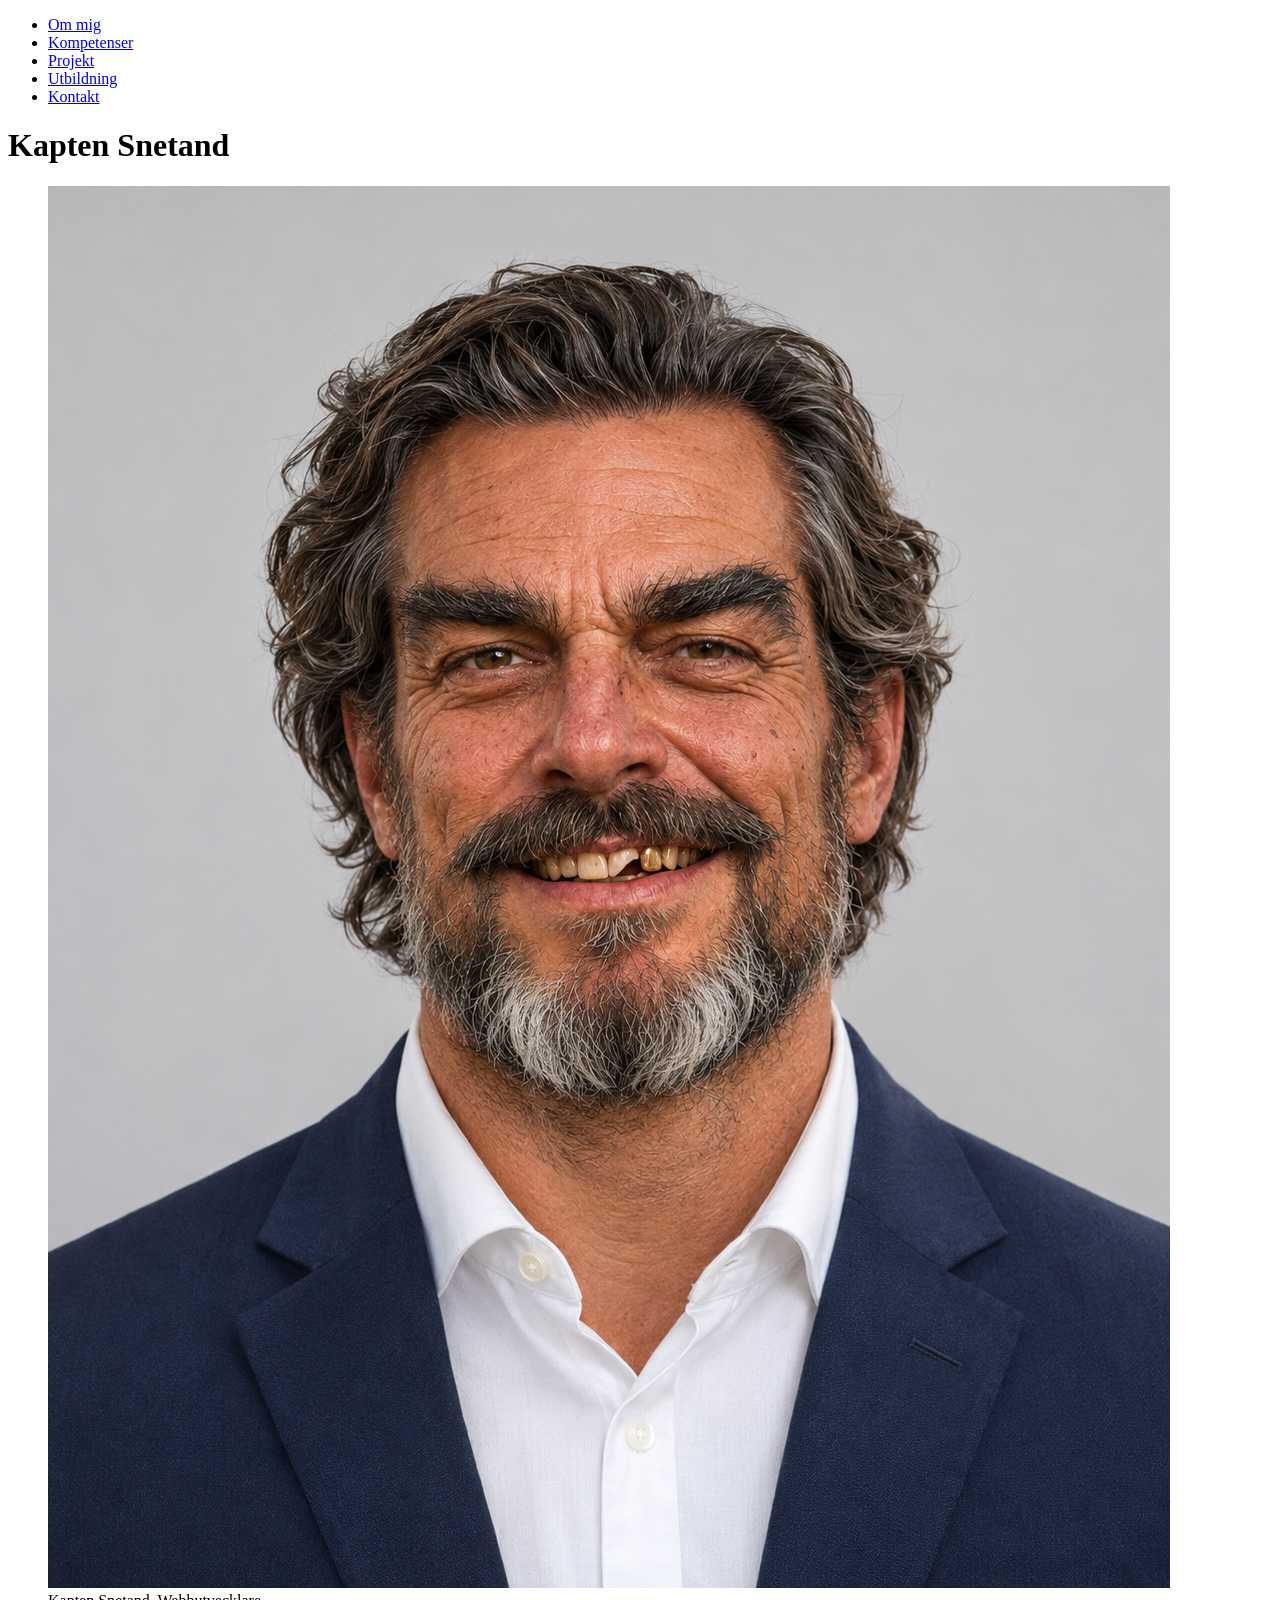
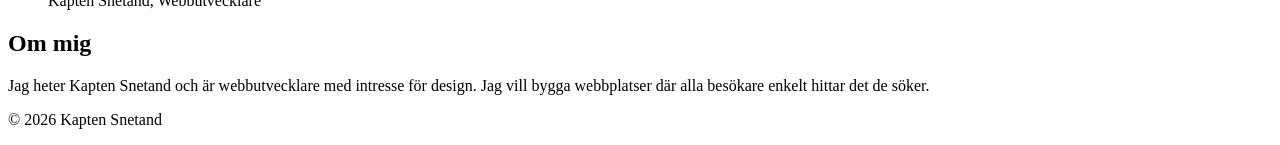
==== index.html @ ecfe6447 "footer och ariacurrent i index" ====
<!DOCTYPE html>
<html lang="sv">
<head>
    <meta charset="UTF-8">
    <meta name="viewport" content="width=device-width, initial-scale=1.0">
    <title>Om mig - Kapten Snetand</title>
    <meta name="description" content="Kapten Snetand är en passionerad webbutvecklare och designer som älskar att skapa innovativa och användarvänliga webbapplikationer.">
    <link rel="stylesheet" href="css/style.css">
    <script src="js/script.js" defer></script>
</head>
<body>
    <header class="header">
        <nav class="header__nav" aria-label="Huvudmeny">
            <ul class="header__nav-list">
                <li class="header__nav-item"><a href="index.html" class="header__nav-link" aria-current="page">Om mig</a></li>
                <li class="header__nav-item"><a href="kompetenser.html" class="header__nav-link">Kompetenser</a></li>
                <li class="header__nav-item"><a href="projekt.html" class="header__nav-link">Projekt</a></li>
                <li class="header__nav-item"><a href="utbildning.html" class="header__nav-link">Utbildning</a></li>
                <li class="header__nav-item"><a href="kontakt.html" class="header__nav-link">Kontakt</a></li>
            </ul>
        </nav>
    </header>
    <main class="about">
        <h1 class="about__title">Kapten Snetand</h1>
        <figure class="about__figure">
            <img class="about__image" src="images/kapten-snetand.png"
            alt="Kapten Snetand i kostym, med ett stort leende och bakåtslickat hår."
            width="1122" height="1402">
            <figcaption class="about__caption"> Kapten Snetand, Webbutvecklare</figcaption>
        </figure>
        <section class="about__section">
            <h2 class="about__subtitle">Om mig</h2>
            <p class="about__text"> Jag heter Kapten Snetand och är webbutvecklare med intresse för design.
                Jag vill bygga webbplatser där alla besökare enkelt hittar det de söker.</p>
            </section>
    </main>
    <footer class="footer">
        <p class="footer__text">© 2026 Kapten Snetand</p>
    </footer>
</body>
</html>
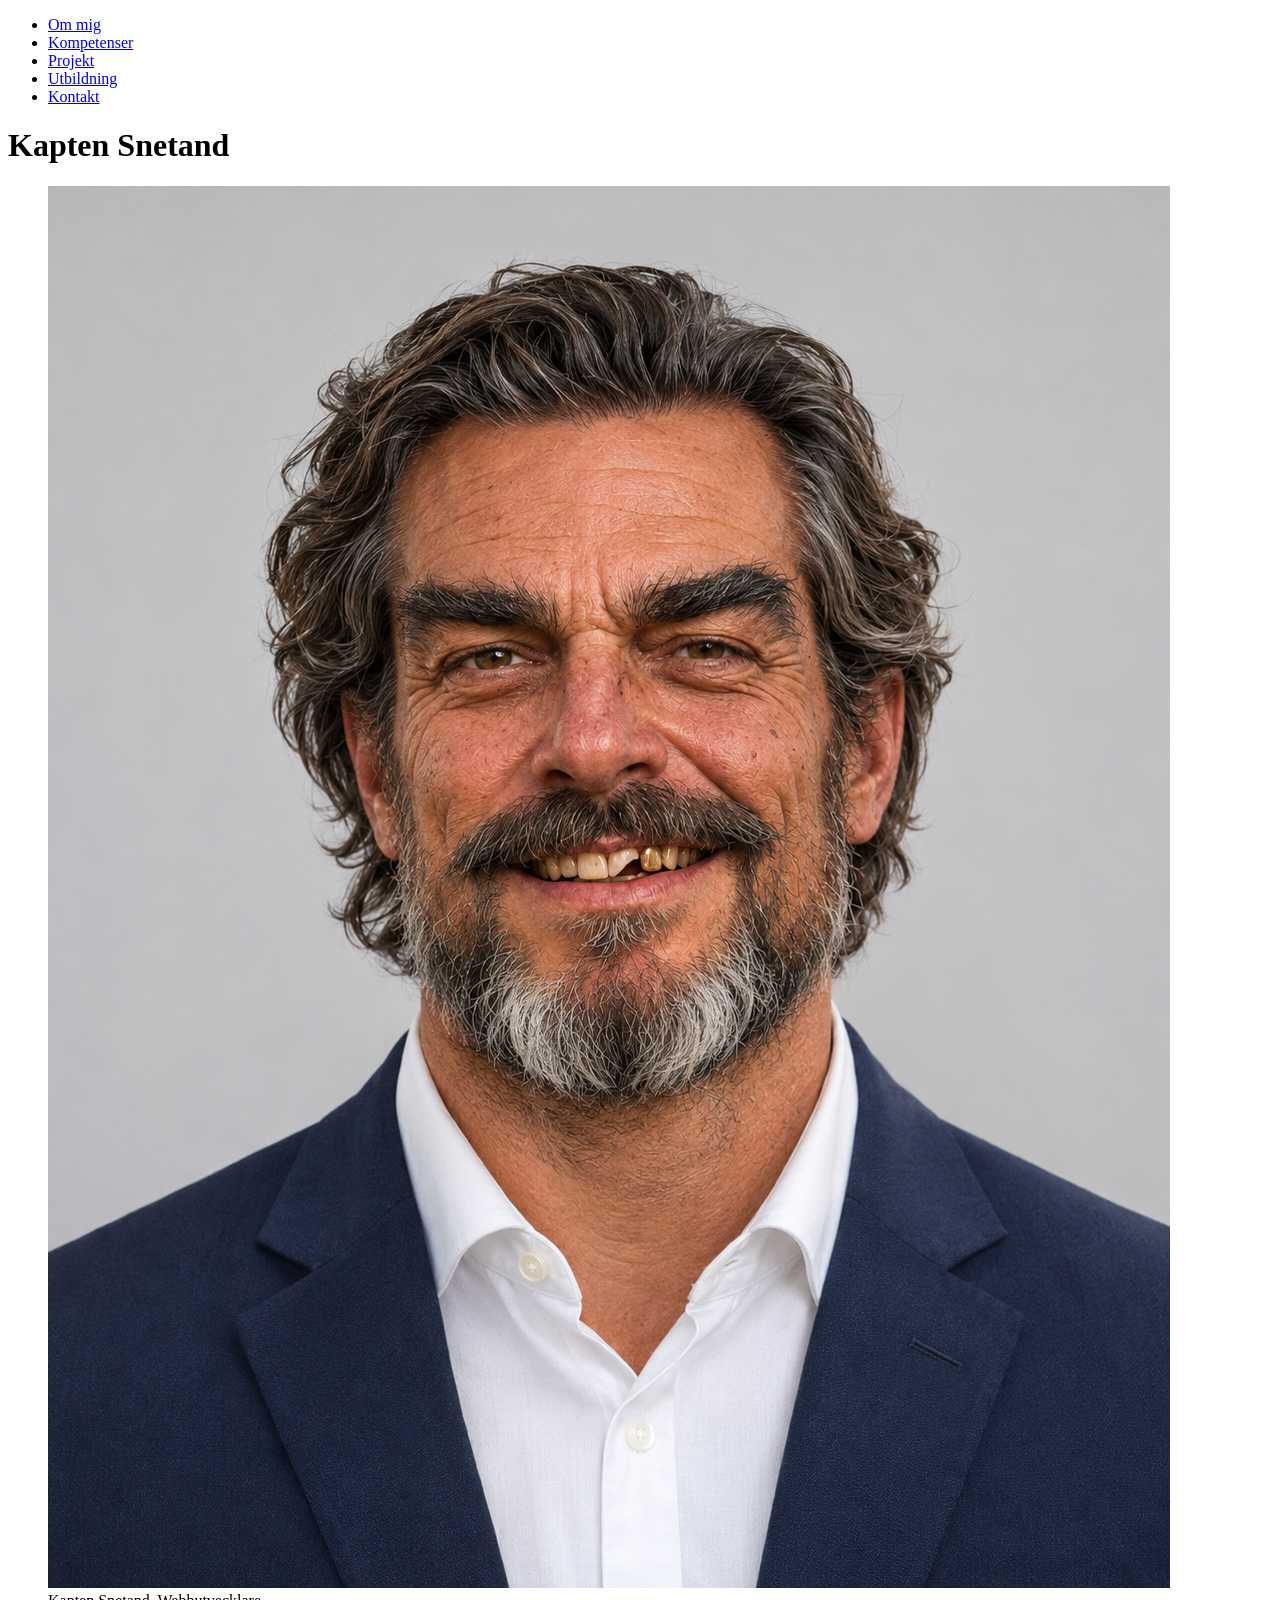
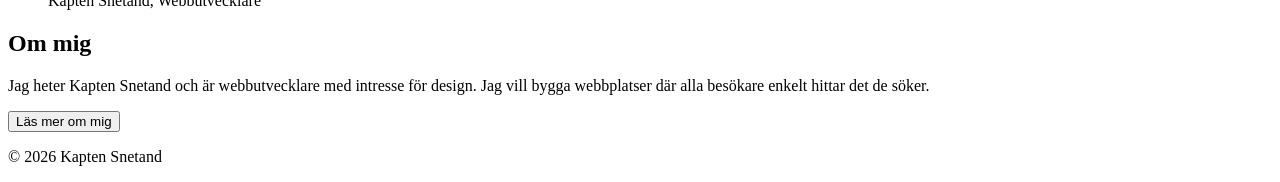
==== commit 8f0272f1: "Lagt till läs-mer knapp om mig sidan" ====
--- a/index.html
+++ b/index.html
@@ -28,11 +28,31 @@
             width="1122" height="1402">
             <figcaption class="about__caption"> Kapten Snetand, Webbutvecklare</figcaption>
         </figure>
-        <section class="about__section">
-            <h2 class="about__subtitle">Om mig</h2>
-            <p class="about__text"> Jag heter Kapten Snetand och är webbutvecklare med intresse för design.
-                Jag vill bygga webbplatser där alla besökare enkelt hittar det de söker.</p>
-            </section>
+        
+<section class="about__section">
+    <h2 class="about__subtitle">Om mig</h2>
+
+    <p class="about__text">
+        Jag heter Kapten Snetand och är webbutvecklare
+        med intresse för design. Jag vill bygga webbplatser
+        där alla besökare enkelt hittar det de söker.
+    </p>
+
+    <button class="about__button" type="button"
+            data-js-action="toggle-info"
+            aria-expanded="false"
+            aria-controls="extra-info">
+        Läs mer om mig
+    </button>
+
+    <p class="about__text" id="extra-info"
+       data-js-target="extra-info" hidden>
+        Jag tycker om att arbeta med HTML, CSS och JavaScript.
+        Mitt mål är att skapa enkla och användarvänliga
+        webbplatser som fungerar på både dator och mobil.
+    </p>
+</section>
+
     </main>
     <footer class="footer">
         <p class="footer__text">© 2026 Kapten Snetand</p>
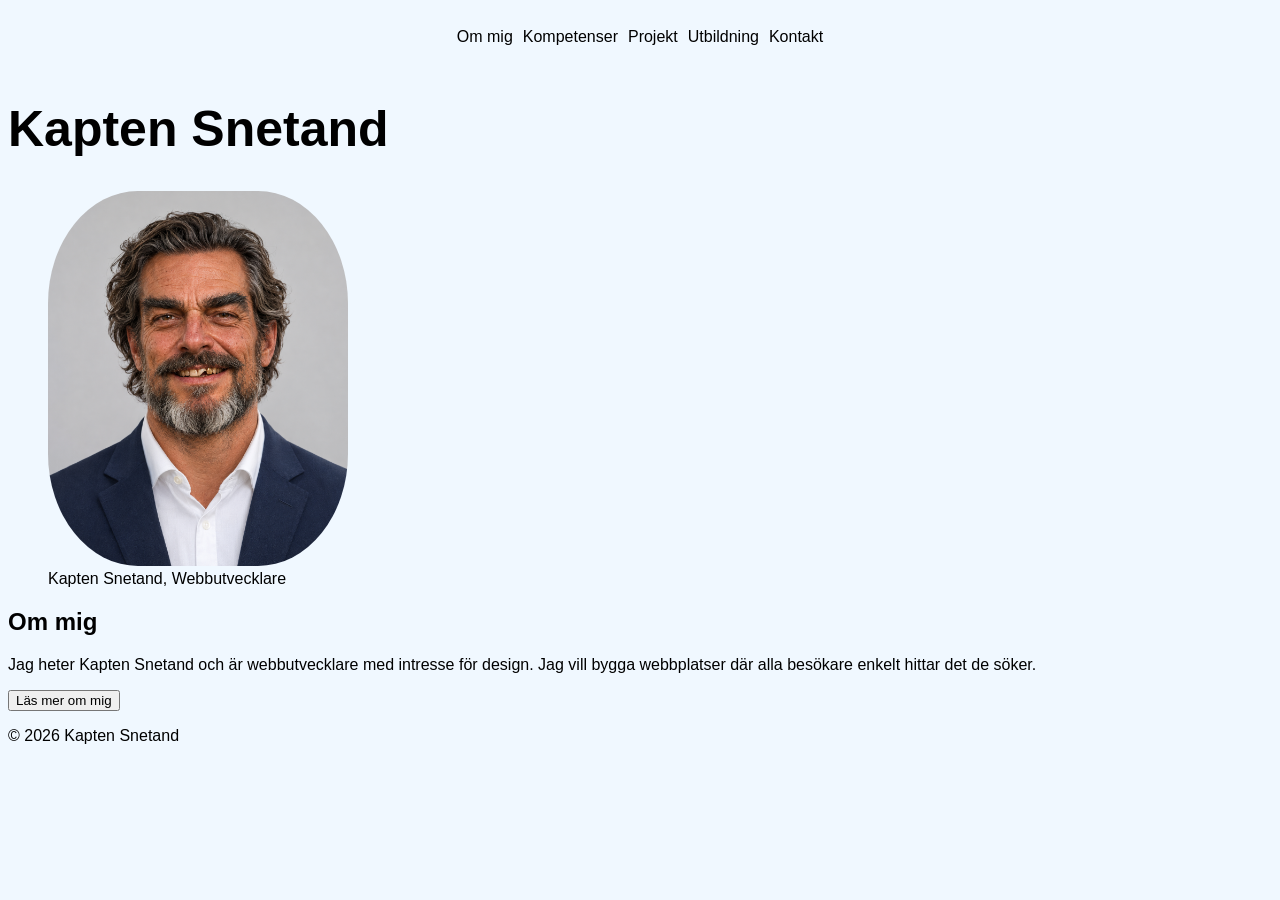
==== commit 84d312b8: "Kompletterat JavaScript-krokar med DATA och förklarande kommentar" ====
--- a/index.html
+++ b/index.html
@@ -37,9 +37,10 @@
         med intresse för design. Jag vill bygga webbplatser
         där alla besökare enkelt hittar det de söker.
     </p>
-
+<!-- JS: Visa eller dölj extra information när användaren klickar på knappen. -->
     <button class="about__button" type="button"
             data-js-action="toggle-info"
+            data-info="extra-info"
             aria-expanded="false"
             aria-controls="extra-info">
         Läs mer om mig
--- a/css/style.css
+++ b/css/style.css
@@ -0,0 +1,211 @@
+body {
+    background-color: aliceblue;
+    color: black;
+}
+
+
+.header {}
+.header__nav {}
+.header__nav-list {
+    display: flex;
+    gap: 10px;
+    list-style: none;
+    padding: 0;
+}
+.header__nav-item {}
+.header__nav-link {color:black;
+text-decoration: none;
+font-family: Arial, Helvetica, sans-serif;}
+
+.footer {
+    color:black}
+.footer__text {
+    color:black}
+
+.about {color:black}
+.about__title {
+    color:black;
+    font-family: arial, sans-serif;
+    font-size: 50px;
+}
+.about__figure {}
+.about__image {width:300px;
+height: auto;
+border-radius: 30%;
+}
+.about__caption {}
+.about__section {}
+.about__subtitle {}
+.about__text {}
+
+body {
+    background-color: aliceblue;
+    color: black;
+    font-family: arial, helvetica, sans-serif;
+}
+.header {
+    padding: 20px;
+}
+.header__nav-list {
+display: flex;
+justify-content: center;
+gap: 10px;
+list-style: none;
+margin: 0;  
+padding: 0;
+}
+.skills {
+max-width: 800px;
+margin: 0 auto;
+padding:20px;
+}
+.skills_title {
+text-align: center;
+font-size: 36px;
+margin-bottom: 30px;
+}
+.skills__title {
+    font-size: 24px;
+    margin-bottom: 20px;
+}
+.skills__table {
+    width: 100%;
+    border-collapse: collapse;
+}
+.skills__table th,
+.skills__table td {
+    border: 1px solid black;
+    padding: 12px;
+    text-align: left;
+}
+.skills__table th {
+    background-color: lightblue;
+}
+
+
+
+    /*Projektsidan*/
+    .projects {
+        max-width: 800px;
+        margin: 0 auto;
+        padding: 20px;
+    }
+    .projects__title {
+        text-align: center;
+        font-size: 36px;
+        margin-bottom: 20px;
+    }
+    
+    .projects__intro {
+        text-align: center;
+        margin-bottom: 30px;
+    }
+
+    .projects__section {
+        margin-bottom: 30px;
+    }
+
+    .projects__subtitle {
+        font-size: 24px;
+        margin-bottom: 20px;
+    }
+
+    .projects__item {
+        background-color: white;
+        border: 1px solid lightgray;
+        border-radius: 10px;
+        padding: 20px;
+        margin-bottom: 15px;
+    }
+
+    .projects__item-title {
+        font-size: 20px;
+        margin-top: 0;  
+    }
+
+    .projects__text {
+        line-height: 1.6;
+    }
+
+    .projects__link {
+        display: inline-block;
+        background-color: lightblue;
+        color: black;
+        padding: 12px 20px;
+        border-radius: 5px;
+        text-decoration: none;
+    }
+
+    .projects__link:hover {
+        background-color: skyblue;
+    }
+
+
+    /*kontaktsidan*/
+    .contact {
+        max-width: 800px;
+        margin: 0 auto;
+        padding: 20px;
+    }
+    .contact__title {
+        text-align: center;
+        font-size: 36px;
+        margin-bottom: 30px;
+    }
+
+    .contact__section {
+        margin-bottom: 30px;
+    }
+
+    .contact__subtitle {
+        font-size: 24px;
+        margin-bottom: 20px;
+    }
+
+    .contact__text {
+        line-height: 1.6;
+    }
+
+    .contact__link  {
+        color:darkblue;
+
+    }
+
+     /*kontaktformuläret*/
+    .contact__form {
+        background-color: white;
+        padding : 20px;
+        border: 1px solid lightgray;
+        border-radius: 10px;
+    }
+
+    .contact-form__field {
+        margin-bottom: 20px;
+    }
+
+    .contact-form__label {
+        display: inline-block;
+        margin-bottom: 5px;
+    }
+
+    .contact-form__input,
+    .contact-form__select,
+    .contact-form__textarea {
+        display:block;
+        width: 100%;
+        box-sizing: border-box;
+        padding: 10px;
+        border: 1px solid lightgray;
+        border-radius: 5px;
+        cursor: pointer;
+        font: inherit;
+    }
+
+    .contact-form__button:hover {
+        background-color: skyblue;
+    }
+
+
+
+
+    
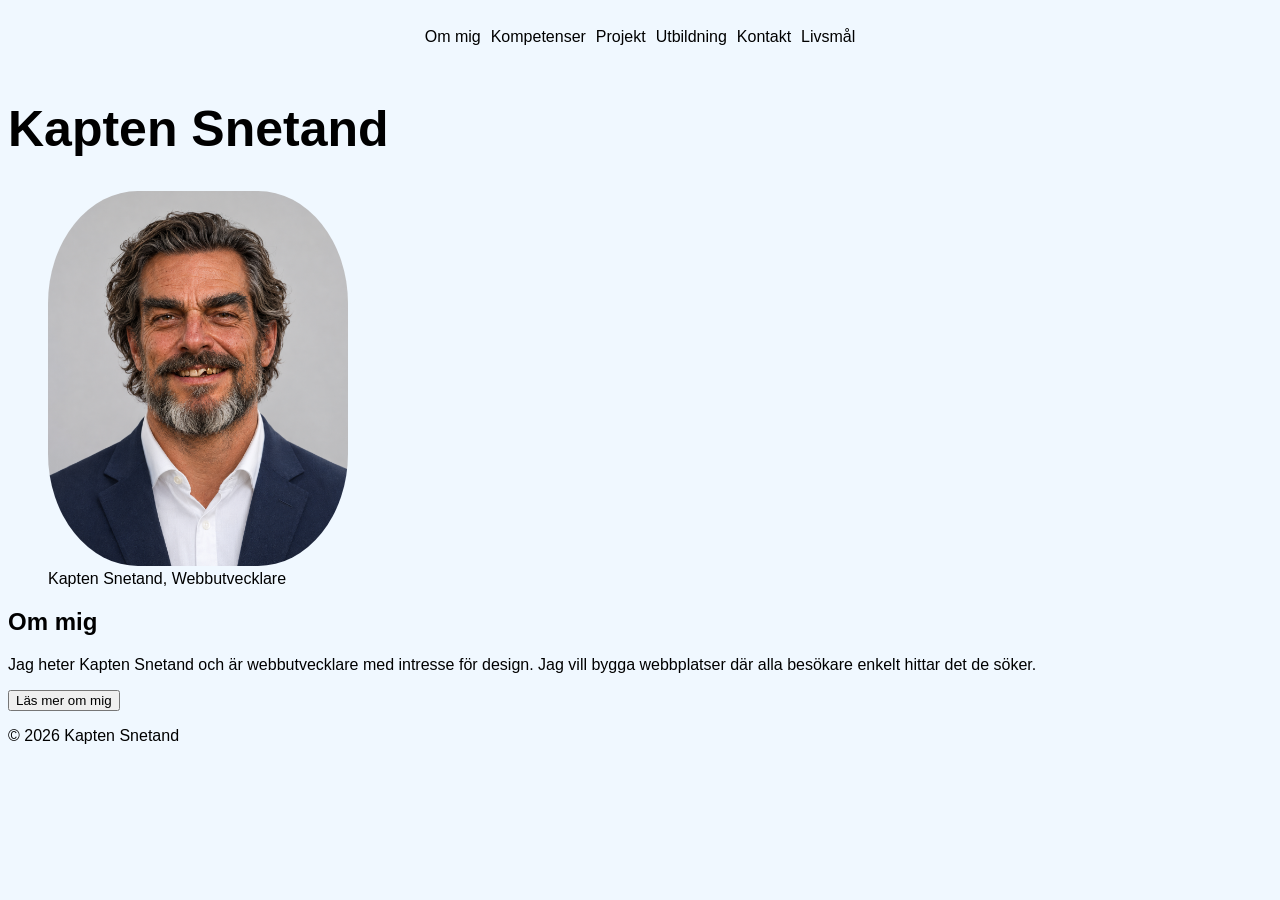
==== commit e8fd5456: "Lagt till livsmål i navigationsmenyn" ====
--- a/index.html
+++ b/index.html
@@ -5,7 +5,7 @@
     <meta name="viewport" content="width=device-width, initial-scale=1.0">
     <title>Om mig - Kapten Snetand</title>
     <meta name="description" content="Kapten Snetand är en passionerad webbutvecklare och designer som älskar att skapa innovativa och användarvänliga webbapplikationer.">
-    <link rel="stylesheet" href="css/style.css">
+ <link rel="stylesheet" href="css/style.css">
     <script src="js/script.js" defer></script>
 </head>
 <body>
@@ -17,6 +17,7 @@
                 <li class="header__nav-item"><a href="projekt.html" class="header__nav-link">Projekt</a></li>
                 <li class="header__nav-item"><a href="utbildning.html" class="header__nav-link">Utbildning</a></li>
                 <li class="header__nav-item"><a href="kontakt.html" class="header__nav-link">Kontakt</a></li>
+                <li class="header__nav-item"><a href="mål.html" class="header__nav-link">Livsmål</a></li>
             </ul>
         </nav>
     </header>
--- a/css/style.css
+++ b/css/style.css
@@ -1,211 +1,267 @@
 body {
-    background-color: aliceblue;
-    color: black;
-}
-
-
-.header {}
-.header__nav {}
+  background-color: aliceblue;
+  color: black;
+  font-family: arial, helvetica, sans-serif;
+}
+
+.header {
+  padding: 20px;
+}
+.header__nav {
+}
 .header__nav-list {
-    display: flex;
-    gap: 10px;
-    list-style: none;
-    padding: 0;
-}
-.header__nav-item {}
-.header__nav-link {color:black;
-text-decoration: none;
-font-family: Arial, Helvetica, sans-serif;}
+  display: flex;
+  justify-content: center;
+  gap: 10px;
+  list-style: none;
+  margin: 0;
+  padding: 0;
+}
+.header__nav-item {
+}
+.header__nav-link {
+  color: black;
+  text-decoration: none;
+  font-family: Arial, Helvetica, sans-serif;
+}
 
 .footer {
-    color:black}
+  color: black;
+}
 .footer__text {
-    color:black}
-
-.about {color:black}
+  color: black;
+}
+
+.about {
+  color: black;
+}
 .about__title {
-    color:black;
-    font-family: arial, sans-serif;
-    font-size: 50px;
-}
-.about__figure {}
-.about__image {width:300px;
-height: auto;
-border-radius: 30%;
-}
-.about__caption {}
-.about__section {}
-.about__subtitle {}
-.about__text {}
-
-body {
-    background-color: aliceblue;
-    color: black;
-    font-family: arial, helvetica, sans-serif;
-}
-.header {
-    padding: 20px;
-}
-.header__nav-list {
-display: flex;
-justify-content: center;
-gap: 10px;
-list-style: none;
-margin: 0;  
-padding: 0;
-}
+  color: black;
+  font-family: arial, sans-serif;
+  font-size: 50px;
+}
+.about__figure {
+}
+.about__image {
+  width: 300px;
+  height: auto;
+  border-radius: 30%;
+}
+.about__caption {
+}
+.about__section {
+}
+.about__subtitle {
+}
+.about__text {
+}
+.about__button {
+}
+
 .skills {
-max-width: 800px;
-margin: 0 auto;
-padding:20px;
-}
-.skills_title {
-text-align: center;
-font-size: 36px;
-margin-bottom: 30px;
+  max-width: 800px;
+  margin: 0 auto;
+  padding: 20px;
 }
 .skills__title {
-    font-size: 24px;
-    margin-bottom: 20px;
-}
+  text-align: center;
+  font-size: 36px;
+  margin-bottom: 30px;
+}
+
 .skills__table {
-    width: 100%;
-    border-collapse: collapse;
-}
-.skills__table th,
-.skills__table td {
-    border: 1px solid black;
-    padding: 12px;
-    text-align: left;
-}
-.skills__table th {
-    background-color: lightblue;
-}
-
-
-
-    /*Projektsidan*/
-    .projects {
-        max-width: 800px;
-        margin: 0 auto;
-        padding: 20px;
-    }
-    .projects__title {
-        text-align: center;
-        font-size: 36px;
-        margin-bottom: 20px;
-    }
-    
-    .projects__intro {
-        text-align: center;
-        margin-bottom: 30px;
-    }
-
-    .projects__section {
-        margin-bottom: 30px;
-    }
-
-    .projects__subtitle {
-        font-size: 24px;
-        margin-bottom: 20px;
-    }
-
-    .projects__item {
-        background-color: white;
-        border: 1px solid lightgray;
-        border-radius: 10px;
-        padding: 20px;
-        margin-bottom: 15px;
-    }
-
-    .projects__item-title {
-        font-size: 20px;
-        margin-top: 0;  
-    }
-
-    .projects__text {
-        line-height: 1.6;
-    }
-
-    .projects__link {
-        display: inline-block;
-        background-color: lightblue;
-        color: black;
-        padding: 12px 20px;
-        border-radius: 5px;
-        text-decoration: none;
-    }
-
-    .projects__link:hover {
-        background-color: skyblue;
-    }
-
-
-    /*kontaktsidan*/
-    .contact {
-        max-width: 800px;
-        margin: 0 auto;
-        padding: 20px;
-    }
-    .contact__title {
-        text-align: center;
-        font-size: 36px;
-        margin-bottom: 30px;
-    }
-
-    .contact__section {
-        margin-bottom: 30px;
-    }
-
-    .contact__subtitle {
-        font-size: 24px;
-        margin-bottom: 20px;
-    }
-
-    .contact__text {
-        line-height: 1.6;
-    }
-
-    .contact__link  {
-        color:darkblue;
-
-    }
-
-     /*kontaktformuläret*/
-    .contact__form {
-        background-color: white;
-        padding : 20px;
-        border: 1px solid lightgray;
-        border-radius: 10px;
-    }
-
-    .contact-form__field {
-        margin-bottom: 20px;
-    }
-
-    .contact-form__label {
-        display: inline-block;
-        margin-bottom: 5px;
-    }
-
-    .contact-form__input,
-    .contact-form__select,
-    .contact-form__textarea {
-        display:block;
-        width: 100%;
-        box-sizing: border-box;
-        padding: 10px;
-        border: 1px solid lightgray;
-        border-radius: 5px;
-        cursor: pointer;
-        font: inherit;
-    }
-
-    .contact-form__button:hover {
-        background-color: skyblue;
-    }
-
-
-
-
-    +  width: 100%;
+  border-collapse: collapse;
+}
+.skills__heading,
+.skills__cell {
+  border: 1px solid black;
+  padding: 12px;
+  text-align: left;
+}
+.skills__heading {
+  background-color: lightblue;
+}
+.skills__caption {
+}
+.skills__head {
+}
+.skills__row {
+}
+.skills__body {
+}
+
+/*Projektsidan*/
+.projects {
+  max-width: 800px;
+  margin: 0 auto;
+  padding: 20px;
+}
+.projects__title {
+  text-align: center;
+  font-size: 36px;
+  margin-bottom: 20px;
+}
+
+.projects__intro {
+  text-align: center;
+  margin-bottom: 30px;
+}
+
+.projects__section {
+  margin-bottom: 30px;
+}
+
+.projects__subtitle {
+  font-size: 24px;
+  margin-bottom: 20px;
+}
+
+.projects__item {
+  background-color: white;
+  border: 1px solid lightgray;
+  border-radius: 10px;
+  padding: 20px;
+  margin-bottom: 15px;
+}
+
+.projects__item-title {
+  font-size: 20px;
+  margin-top: 0;
+}
+
+.projects__text {
+  line-height: 1.6;
+}
+
+.projects__link {
+  display: inline-block;
+  background-color: lightblue;
+  color: black;
+  padding: 12px 20px;
+  border-radius: 5px;
+  text-decoration: none;
+}
+
+.projects__link:hover {
+  background-color: skyblue;
+}
+
+/* Education (utbildning.html) */
+.education {
+}
+.education__title {
+}
+.education__section {
+}
+.education__heading {
+}
+.education__text {
+}
+.education__list {
+}
+.education__item {
+}
+.education__item-title {
+}
+
+/* Experience (utbildning.html) */
+.experience {
+}
+.experience__title {
+}
+.experience__text {
+}
+.experience__list {
+}
+.experience__item {
+}
+.experience__item-title {
+}
+
+/*kontaktsidan*/
+.contact {
+  max-width: 800px;
+  margin: 0 auto;
+  padding: 20px;
+}
+.contact__title {
+  text-align: center;
+  font-size: 36px;
+  margin-bottom: 30px;
+}
+
+.contact__section {
+  margin-bottom: 30px;
+}
+
+.contact__subtitle {
+  font-size: 24px;
+  margin-bottom: 20px;
+}
+
+.contact__text {
+  line-height: 1.6;
+}
+
+.contact__link {
+  color: darkblue;
+}
+
+/*kontaktformuläret*/
+
+.contact-form {
+  background-color: white;
+  padding: 20px;
+  border: 1px solid lightgray;
+  border-radius: 10px;
+}
+
+.contact-form__field {
+  margin-bottom: 20px;
+}
+
+.contact-form__label {
+  display: inline-block;
+  margin-bottom: 5px;
+}
+
+.contact-form__group {
+}
+.contact-form__legend {
+}
+.contact-form__radio {
+}
+.contact-form__button {
+}
+
+.contact-form__input,
+.contact-form__select,
+.contact-form__textarea {
+  display: block;
+  width: 100%;
+  box-sizing: border-box;
+  padding: 10px;
+  border: 1px solid lightgray;
+  border-radius: 5px;
+  cursor: pointer;
+  font: inherit;
+}
+
+.contact-form__button:hover {
+  background-color: skyblue;
+}
+
+/* Confirmation (tack.php) */
+.confirmation {
+}
+.confirmation__title {
+}
+.confirmation__text {
+}
+.confirmation__section {
+}
+.confirmation__subtitle {
+}
+.confirmation__link {
+}
